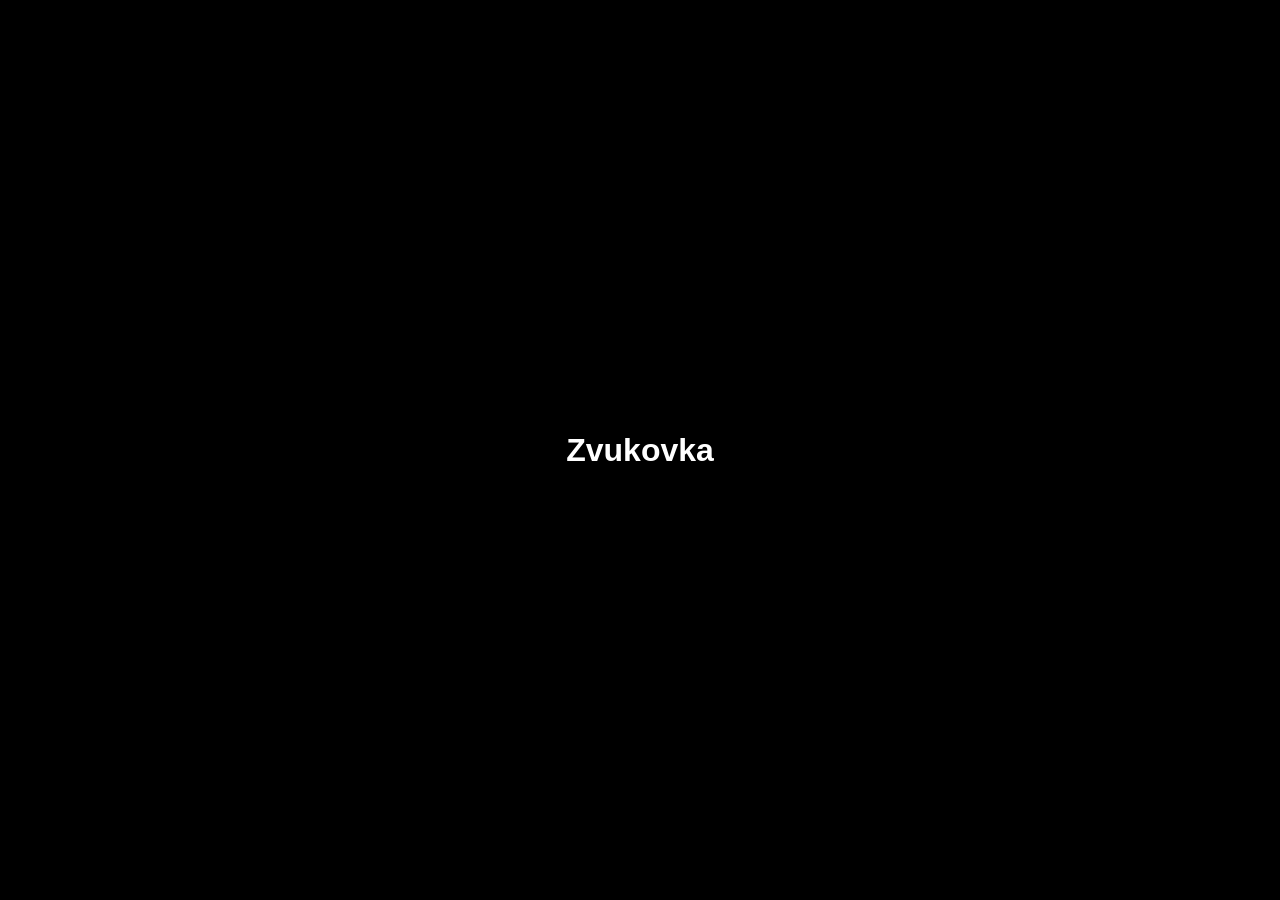
==== frontend-zvukovka/index.html @ 5e79017d "Zvukovka" ====
<!DOCTYPE html>
<html lang="en">
<head>
    <meta charset="UTF-8">
    <meta name="viewport" content="width=device-width, initial-scale=1.0">
    <title>Zvukovka</title>
    <script src="p5.min.js"></script>
    <script src="pendulum.js" defer></script>
    <style>
        body {
            background: black;
            color: white;
            display: flex;
            flex-direction: column;
            align-items: center;
            justify-content: center;
            height: 100vh;
            margin: 0;
            font-family: Arial, sans-serif;
overflow: hidden;
        }
        .small-text {
            font-size: 0.8em;
        }
        #controls {
            margin-top: 20px;
            display: flex;
            gap: 10px;
        }
    </style>
</head>
<body>
  <div style="display: flex; width: 100%; height: 100vh;">
    <!-- Left preset container -->
    <div id="presetContainerLeft" style="width: 15%; overflow-y: auto; padding: 5px;"></div>

    <!-- Metronome (center) -->
    <div id="metronomeContainer" style="width: 70%; display: flex; flex-direction: column; align-items: center; justify-content: center;">
      <h1 id="presetDisplay">Zvukovka</h1>
      <div id="metronomeCanvas"></div>
    </div>

    <!-- Right preset container -->
    <div id="presetContainerRight" style="width: 15%; overflow-y: auto; padding: 5px;"></div>
  </div>
</body>

</html>
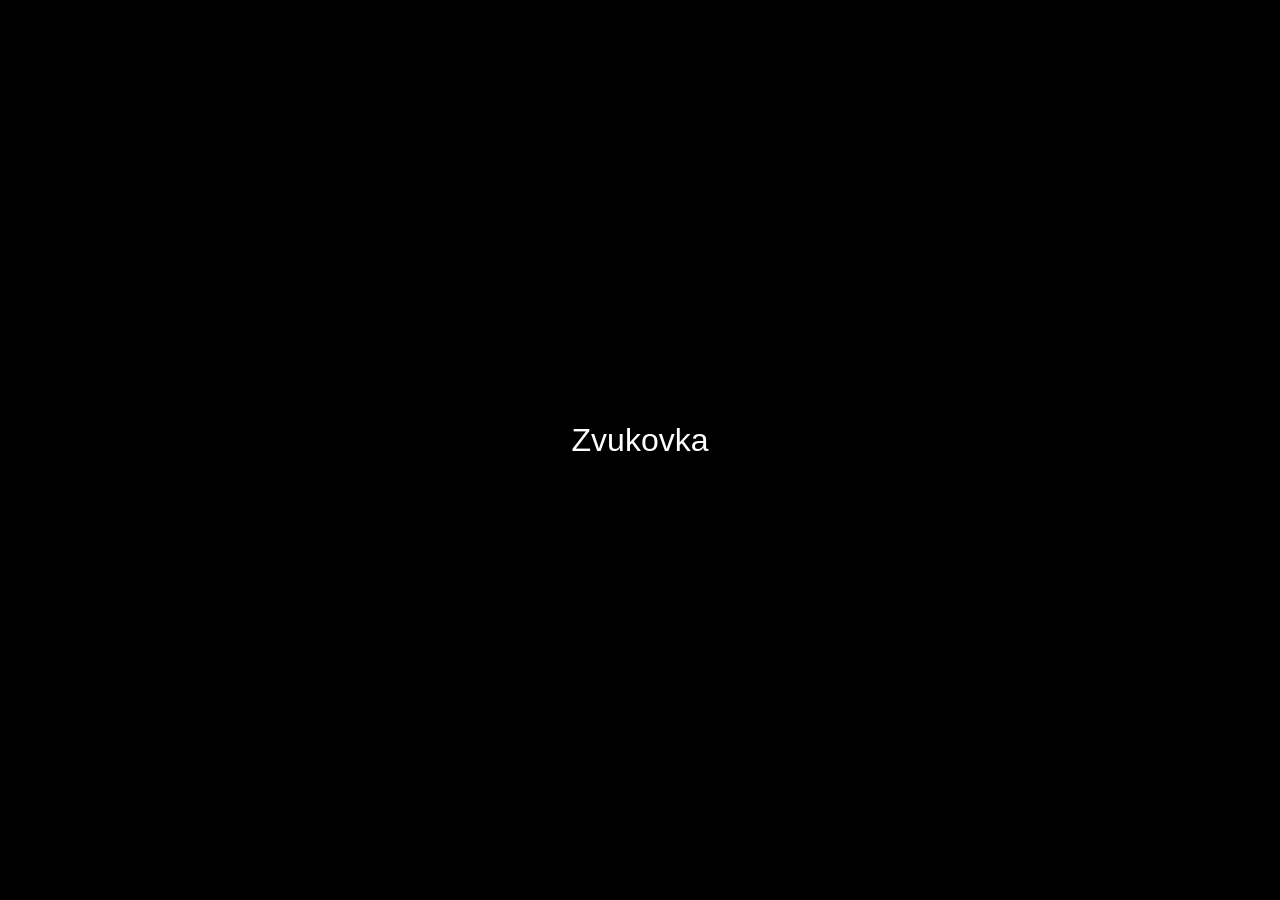
==== commit 755a277d: "Refactor metronome app to reduce brittleness and deduplicate code" ====
--- a/frontend-zvukovka/index.html
+++ b/frontend-zvukovka/index.html
@@ -5,43 +5,27 @@
     <meta name="viewport" content="width=device-width, initial-scale=1.0">
     <title>Zvukovka</title>
     <script src="p5.min.js"></script>
+    <script src="/shared/config.js"></script>
+    <script src="/shared/preset-loader.js"></script>
     <script src="pendulum.js" defer></script>
-    <style>
-        body {
-            background: black;
-            color: white;
-            display: flex;
-            flex-direction: column;
-            align-items: center;
-            justify-content: center;
-            height: 100vh;
-            margin: 0;
-            font-family: Arial, sans-serif;
-overflow: hidden;
-        }
-        .small-text {
-            font-size: 0.8em;
-        }
-        #controls {
-            margin-top: 20px;
-            display: flex;
-            gap: 10px;
-        }
-    </style>
+    <link rel="stylesheet" href="/shared/styles.css">
 </head>
 <body>
   <div style="display: flex; width: 100%; height: 100vh;">
     <!-- Left preset container -->
-    <div id="presetContainerLeft" style="width: 15%; overflow-y: auto; padding: 5px;"></div>
+    <div id="presetContainerLeft" class="preset-container"></div>
 
     <!-- Metronome (center) -->
-    <div id="metronomeContainer" style="width: 70%; display: flex; flex-direction: column; align-items: center; justify-content: center;">
-      <h1 id="presetDisplay">Zvukovka</h1>
+    <div id="metronomeContainer">
+      <div id="presetDisplay">
+        <span class="preset-name">Zvukovka</span>
+        <span class="preset-details"></span>
+      </div>
       <div id="metronomeCanvas"></div>
     </div>
 
     <!-- Right preset container -->
-    <div id="presetContainerRight" style="width: 15%; overflow-y: auto; padding: 5px;"></div>
+    <div id="presetContainerRight" class="preset-container"></div>
   </div>
 </body>
 
--- a/shared/styles.css
+++ b/shared/styles.css
@@ -0,0 +1,84 @@
+body {
+    background: black;
+    color: white;
+    display: flex;
+    flex-direction: column;
+    align-items: center;
+    justify-content: center;
+    height: 100vh;
+    margin: 0;
+    font-family: Arial, sans-serif;
+    overflow: hidden;
+}
+
+.small-text {
+    font-size: 0.8em;
+}
+
+#controls {
+    margin-top: 20px;
+    display: flex;
+    gap: 10px;
+}
+
+/* Preset container styles */
+.preset-container {
+    width: 15%;
+    overflow-y: auto;
+    padding: 5px;
+}
+
+.preset-item {
+    padding: 1px;
+    border: 1px solid #555;
+    border-radius: 2px;
+    cursor: pointer;
+    text-align: center;
+    line-height: 1;
+    user-select: none;
+    margin-bottom: 2px;
+}
+
+.preset-item.drums-false {
+    background-color: #222;
+    color: #888;
+    border-color: #444;
+}
+
+.preset-item.drums-true {
+    background-color: #333;
+    color: #ddd;
+    border-color: #555;
+}
+
+.preset-item.selected {
+    background-color: #005299;
+    border-color: #66b8ff;
+    color: #fff;
+}
+
+/* Metronome container */
+#metronomeContainer {
+    width: 70%;
+    display: flex;
+    flex-direction: column;
+    align-items: center;
+    justify-content: center;
+}
+
+#presetDisplay {
+    text-align: center;
+    margin-bottom: 20px;
+}
+
+#presetDisplay span {
+    display: block;
+}
+
+#presetDisplay .preset-name {
+    font-size: 2em;
+}
+
+#presetDisplay .preset-details {
+    font-size: 0.8em;
+}
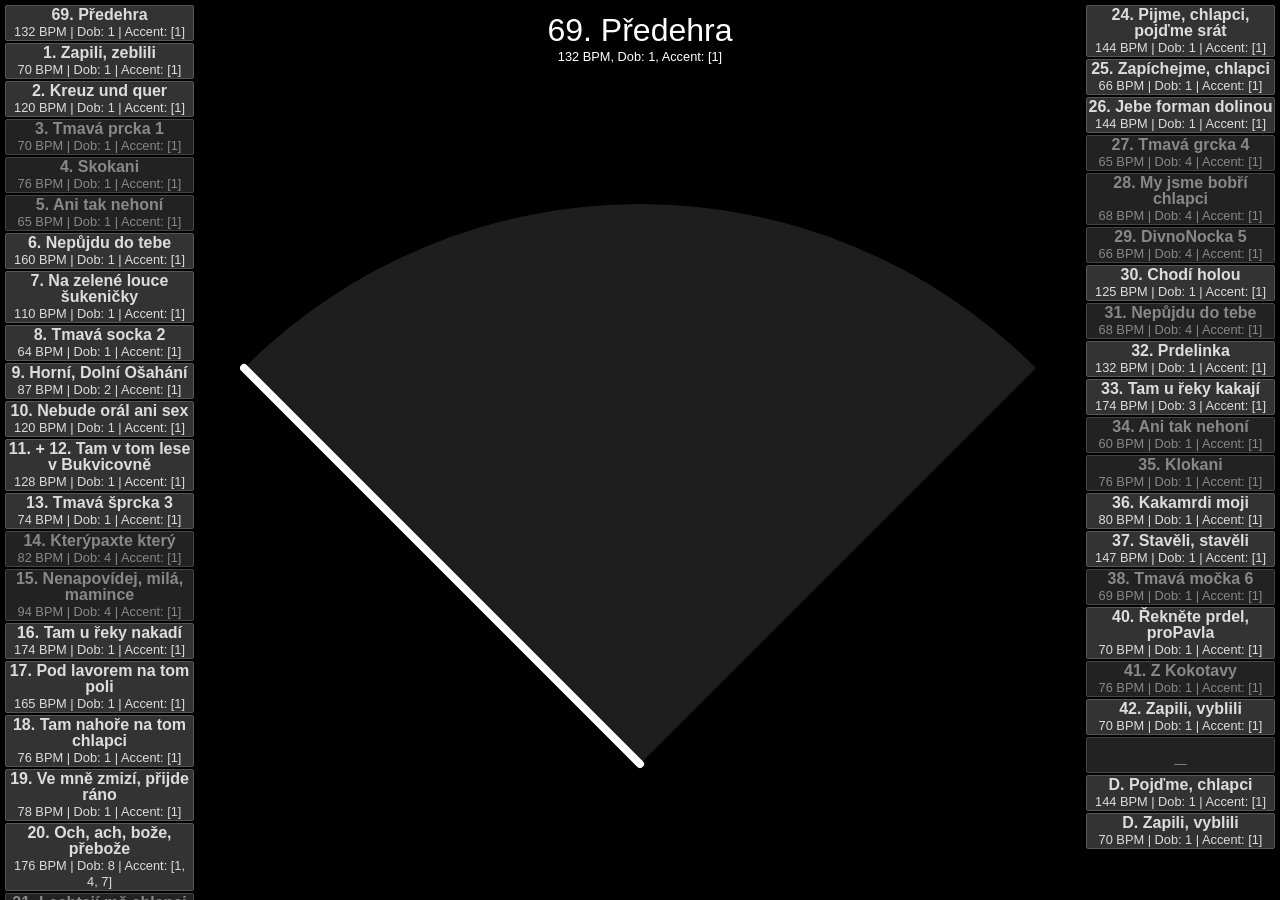
==== commit 3ff0be99: "Clean up duplicate frontend code - Move p5.min.js, pendulum.js, tick.mp3, and tock.mp3 to /shared/ -" ====
--- a/frontend-zvukovka/index.html
+++ b/frontend-zvukovka/index.html
@@ -4,10 +4,10 @@
     <meta charset="UTF-8">
     <meta name="viewport" content="width=device-width, initial-scale=1.0">
     <title>Zvukovka</title>
-    <script src="p5.min.js"></script>
+    <script src="/shared/p5.min.js"></script>
     <script src="/shared/config.js"></script>
     <script src="/shared/preset-loader.js"></script>
-    <script src="pendulum.js" defer></script>
+    <script src="/shared/pendulum.js" defer></script>
     <link rel="stylesheet" href="/shared/styles.css">
 </head>
 <body>
